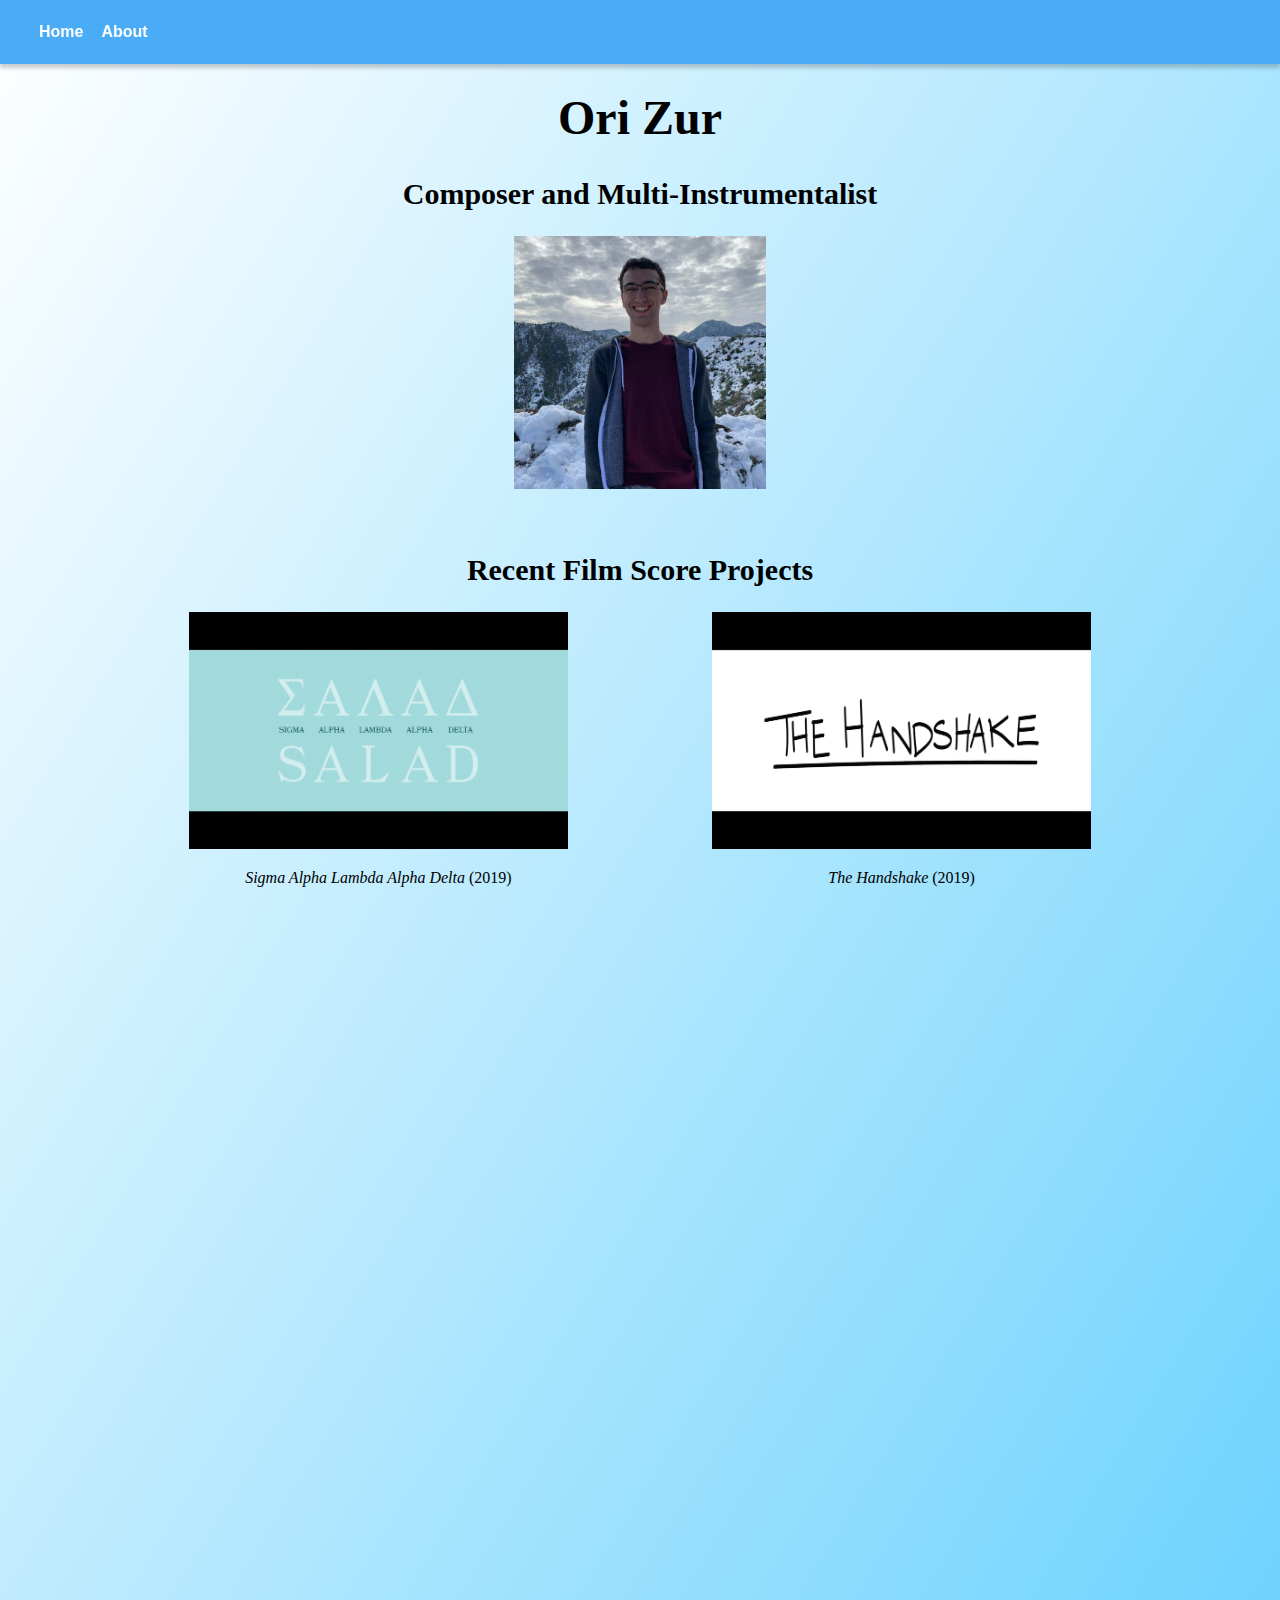
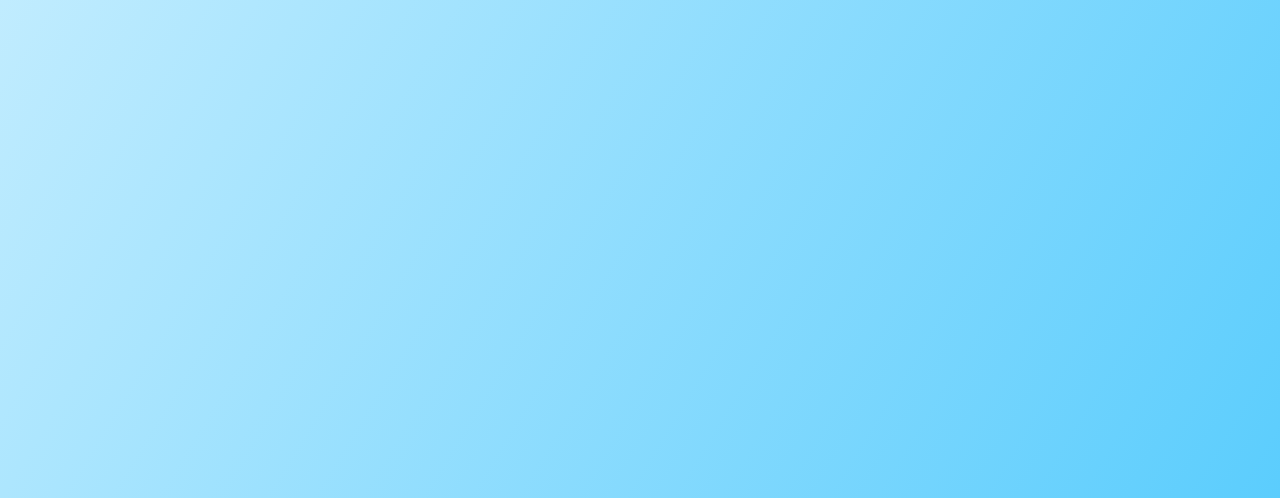
==== index.html @ c4298fae "p6 Ori Zur" ====
<!DOCTYPE html>
<html>
  <head>
    <title>Project 6 Ori Zur</title>
    <link rel="stylesheet" href="p6_styles.css">
  </head>
  <body>
    <nav class="top-nav">
      <ul>
        <li><a class="HomeLink" href="project6_landing.html">Home</a></li>
        <li>About
          <ul class="pulldown-menu">
            <li><a class="BioLink" href="project6_bio.html">Biography</a></li>
            <li><a class="ResLink" href="project6_resume.html">Resume</a></li>
            <li><a class="ContactLink" href="project6_contact.html">Contact Information</a></li>
          </ul>
        </li>
      </ul>
    </nav>



    <main>
      <h1 class="Name">Ori Zur</h1>
      <h2 class="h2">Composer and Multi-Instrumentalist</h2>
      <div class="pic1">
        <img src="Pic 1.jpg" width = 20%>
      </div>

      <h2 class="recent">Recent Film Score Projects</h2>

      <div class="thumbnails">
        <div class="pic">
          <a title="Go to Vimeo" href="https://vimeo.com/348423466?fbclid=IwAR3HbVk8_mOtphvMRuZPw6A2mLfv-Z6OMmh9rJ7TcgbFbTeQdomi5JfGMG8">
            <img src="Pic 2.jpg" width=100%>
          </a>
          <p class=desc><i>Sigma Alpha Lambda Alpha Delta</i> (2019)</p>
        </div>
        <div class="pic">
          <a title="Go to Vimeo" href="https://vimeo.com/325351784?ref=fb-share&1&fbclid=IwAR1HG9jFxfxxa78DdHyl_fgPQbqz5OI3dH_RdkuC7m4rcqjUUpo6smYpgPE">
            <img src="Pic 3.jpg" width="100%">
          </a>
          <p class=desc><i>The Handshake</i> (2019)</p>
        </div>
      </div>



    </main>




  </body>
</html>
---- p6_styles.css ----
nav.top-nav {
	background-color: #4AACF7;
	position: fixed;
	top: 0px;
	left: 0px;
	right: 0px;
	box-shadow: 0px 4px 4px #0003;
	padding-left: 2em;
}
nav.top-nav ul {
	list-style: none;
	padding: 0;
}
nav.top-nav li {
	font-family: sans-serif;
	font-weight: bold;
	color: #ffff;
	margin: 5px;
	display: inline-block;
	padding: 2px;
	user-select: none;
	position: relative;
}
nav.top-nav li:hover {
	text-decoration: underline;
}
nav.top-nav .pulldown-menu {
	display: none;
	position: absolute;
	background-color: white;
	border: 1px solid #333;
	border-radius: 4px;
	top: 23px;
	left: 5px;
	width: 170px;
}
nav.top-nav .pulldown-menu li{
	color: black;
	display: block;
	padding: 5px;
	font-weight: 200;
}
nav.top-nav li:hover .pulldown-menu {
	display: block;
}

.HomeLink {
  color: white;
  text-decoration: none;
}

.BioLink {
  text-decoration: none;
  color: black;
}

.ResLink {
  text-decoration: none;
  color: black;
}

.ContactLink {
  text-decoration: none;
  color: black;
}



main {
  margin-top: 90px;
}

body {
	background-image: linear-gradient(to bottom right, white, #5BCDFD);
	height: 2000px;
}

.Section_Header {
  text-decoration: underline;
}

.title {
  display: inline;
}

.project .title {
  font-weight: bold;
}

.date {
  display: inline;
  float: right;
	margin-right: 300px;
}



.Header {
  text-align: center;
	margin-right: 300px;
}

.paragraph {
  text-indent: 35px;
	margin-right: 300px;
}




.Name {
	font-size: 48px;
	text-align: center;
}

.h2 {
	font-size: 30px;
	text-align: center;
}

.pic1 {
	text-align: center;
}

.recent {
	margin-top: 60px;
	font-size: 30px;
	text-align: center;
}

.pic {
	width: 30%;
	padding-right: 70px;
	padding-left: 70px;
	display: inline-block;
}

.thumbnails {
	text-align: center;
}

.desc {
	
}
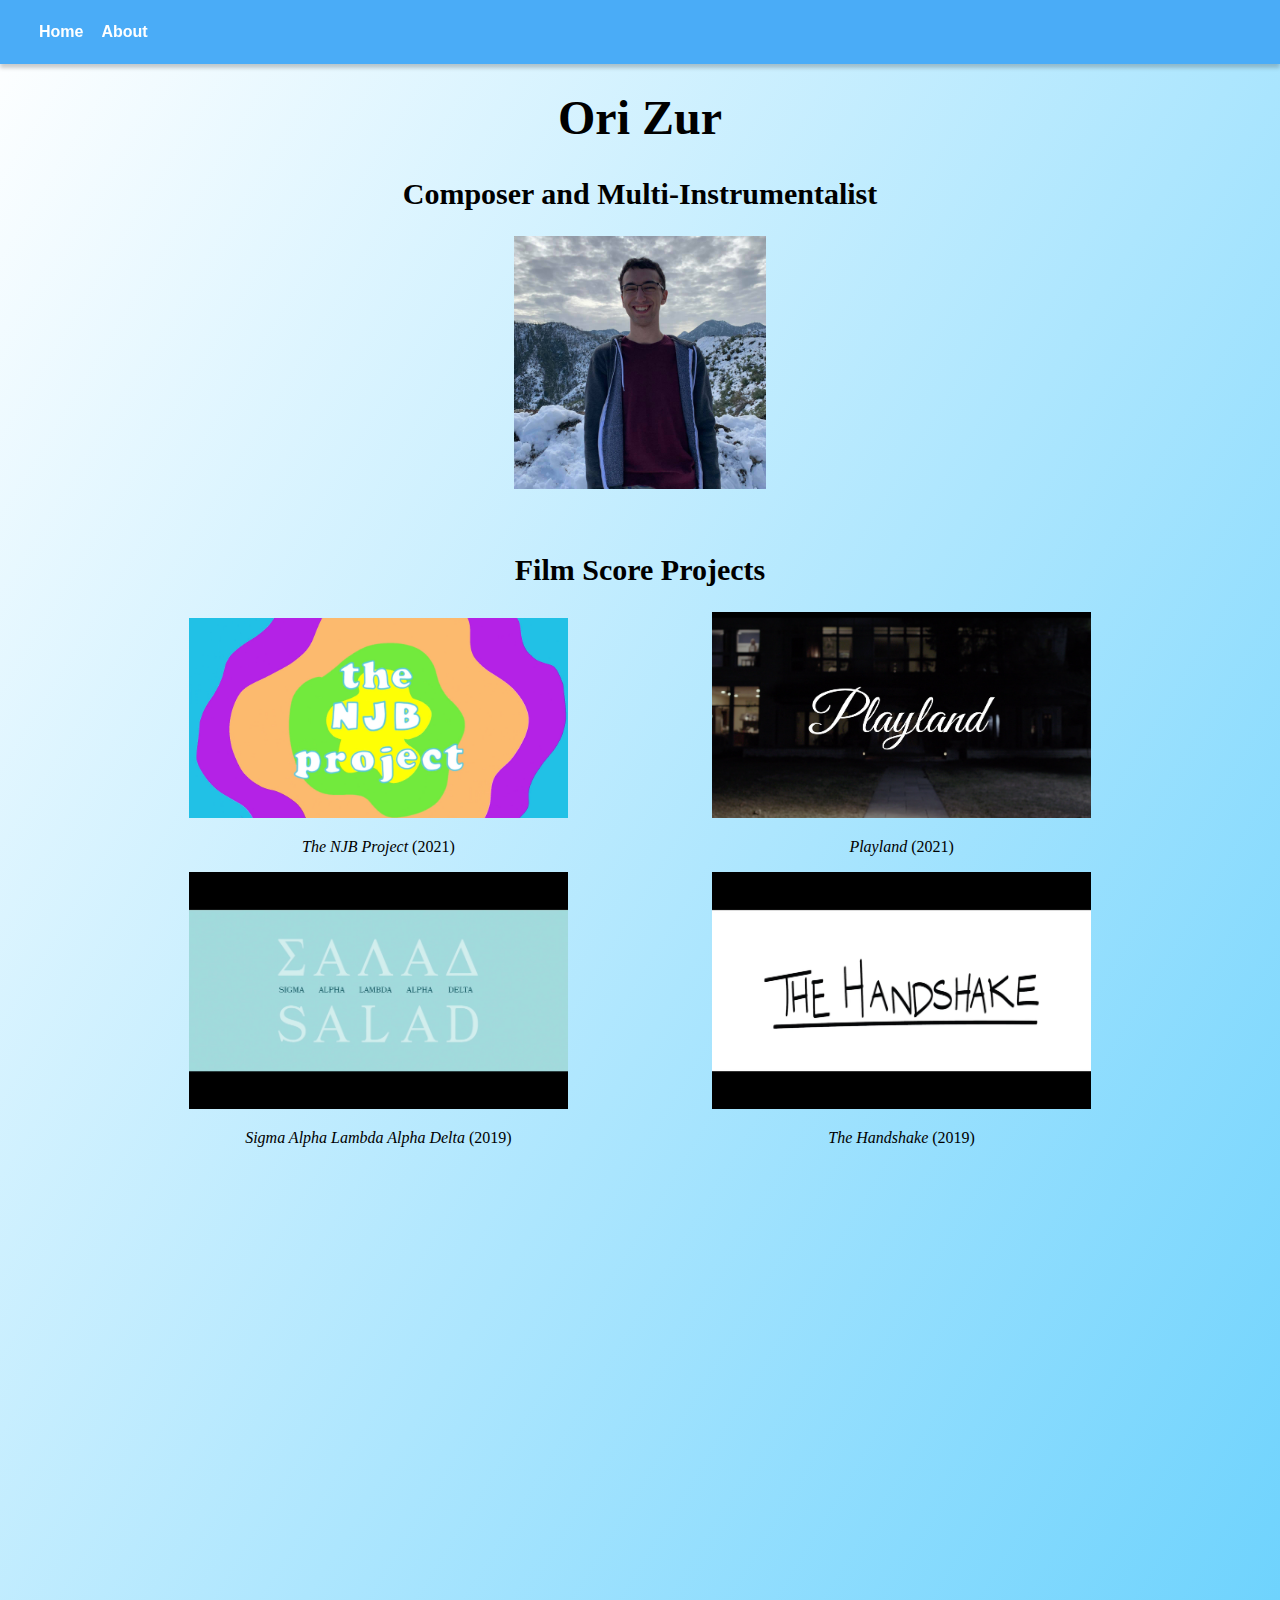
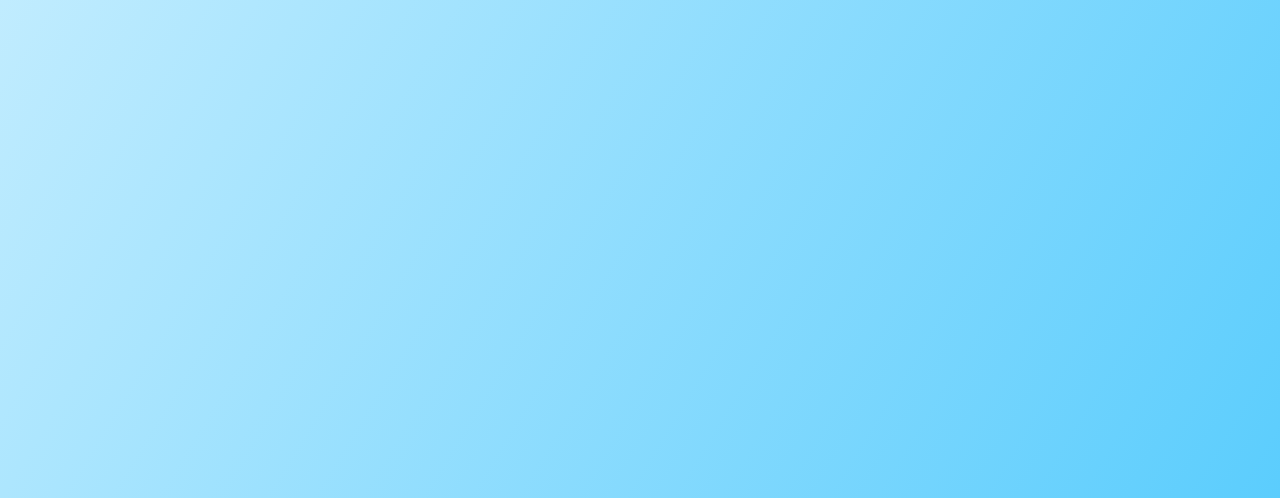
==== commit e43eee39: "update" ====
--- a/index.html
+++ b/index.html
@@ -7,7 +7,7 @@
   <body>
     <nav class="top-nav">
       <ul>
-        <li><a class="HomeLink" href="project6_landing.html">Home</a></li>
+        <li><a class="HomeLink" href="/">Home</a></li>
         <li>About
           <ul class="pulldown-menu">
             <li><a class="BioLink" href="project6_bio.html">Biography</a></li>
@@ -27,9 +27,21 @@
         <img src="Pic 1.jpg" width = 20%>
       </div>
 
-      <h2 class="recent">Recent Film Score Projects</h2>
+      <h2 class="recent">Film Score Projects</h2>
 
       <div class="thumbnails">
+        <div class="pic">
+          <a title="Go to Vimeo" href="https://vimeo.com/showcase/njbwebseries">
+            <img src="NJB  Project Pic.png" width=100%>
+          </a>
+          <p class=desc><i>The NJB Project</i> (2021)</p>
+        </div>
+        <div class="pic">
+          <a title="Go to Vimeo" href="https://vimeo.com/441180778">
+            <img src="Playland Pic.png" width=100%>
+          </a>
+          <p class=desc><i>Playland</i> (2021)</p>
+        </div>
         <div class="pic">
           <a title="Go to Vimeo" href="https://vimeo.com/348423466?fbclid=IwAR3HbVk8_mOtphvMRuZPw6A2mLfv-Z6OMmh9rJ7TcgbFbTeQdomi5JfGMG8">
             <img src="Pic 2.jpg" width=100%>
--- a/p6_styles.css
+++ b/p6_styles.css
@@ -90,7 +90,7 @@
 .date {
   display: inline;
   float: right;
-	margin-right: 300px;
+	margin-right: 500px;
 }
 
 
@@ -140,5 +140,5 @@
 }
 
 .desc {
-	
+
 }
